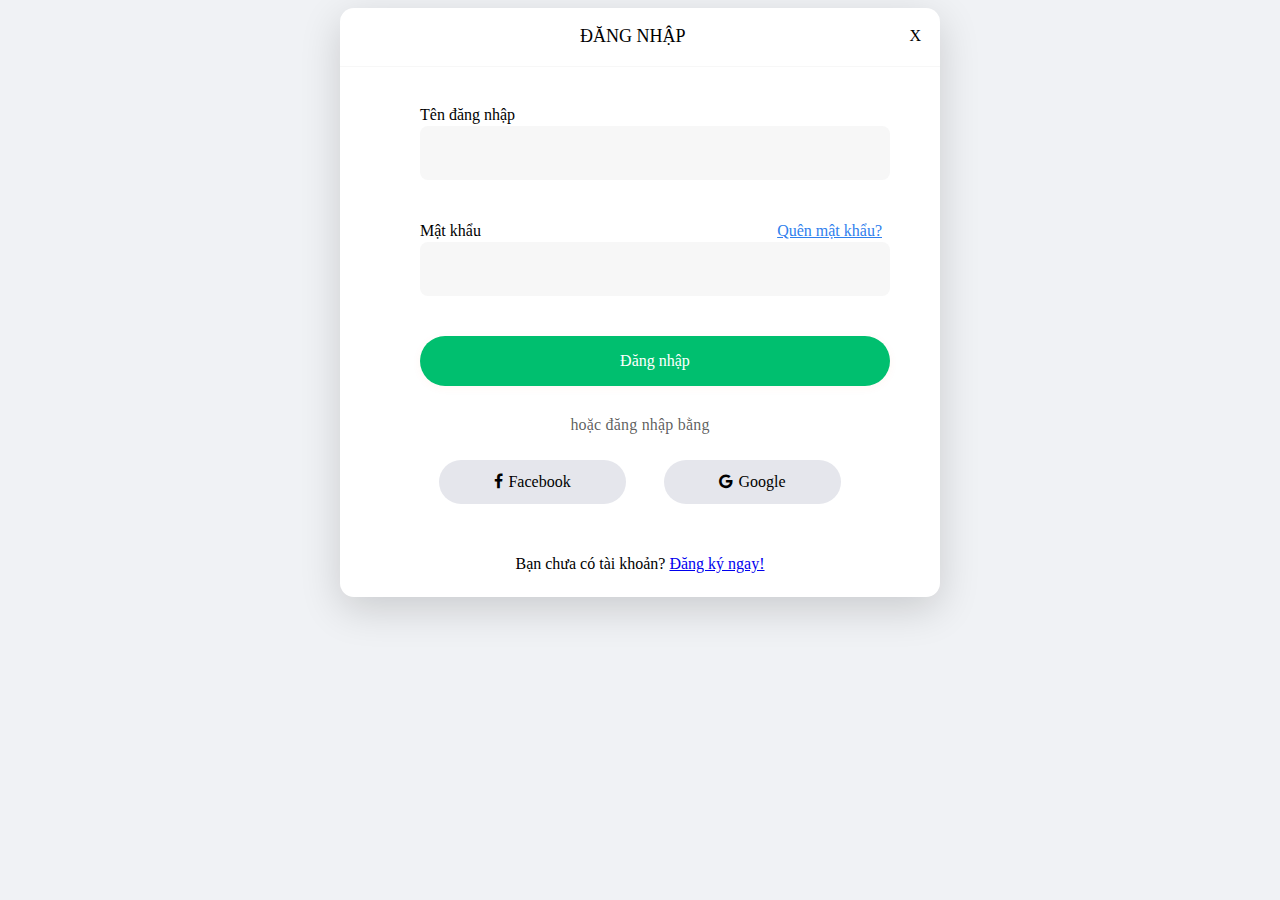
==== index.html @ 4d33e6c7 "first commit" ====
<!DOCTYPE html>
<html>
  <head>
    <title>Lop CNPM</title>
    
    <link
      rel="stylesheet"
      href="https://cdnjs.cloudflare.com/ajax/libs/font-awesome/4.7.0/css/font-awesome.min.css"
    />
    <style>
      body {
        background: #f0f2f5;
        display: flex;
        /* width: 1440px;
        padding: 156px 420px 279px 420px; */
        justify-content: center;
        align-items: center;
      }
      
      #login-form {
        width: 600px;
        height: 589px;
        border-radius: 14px;
        background: var(--light-greyscale-greyscale-200, #fff);
        box-shadow: 0px 12px 40px 0px rgba(0, 0, 0, 0.16);
      }
      
      .login-form-header {
        position: relative;
        max-height: 58.264px;
        border-bottom: 1px solid #f7f7f7;
        padding: 16px 240px 18.26px 240px;
      }
      
      .title-header {
        padding-top: 16px;
        color: var(--light-greyscale-greyscale-900, #000);
        font-family: Roboto;
        font-size: 18px;
        font-style: normal;
        font-weight: 500;
        line-height: 24px; /* 133.333% */
        text-transform: uppercase;
      }
      
      #login-body {
        padding: 36.74px 80px 0px 80px;
      }
      
      .label-input {
        color: var(--light-greyscale-greyscale-900, #000);
        font-family: Roboto;
        font-size: 16px;
        font-style: normal;
        font-weight: 500;
        line-height: 22px; /* 137.5% */
      }
      
      #login-body input {
        display: flex;
        width: 440px;
        height: 22px;
        padding: 16px 15px;
        align-items: flex-start;
        gap: 10px;
        flex-shrink: 0;
        border-radius: 8px;
        background: #f7f7f7;
        border: 0px;
      }
      
      #forgot-password {
        color: var(--dark-other-link-500, #2f80ed);
        text-align: right;
        font-family: Roboto;
        font-size: 16px;
        font-style: normal;
        font-weight: 400;
        line-height: 22px; /* 137.5% */
      }
      
      .login-button {
        margin-top: 40px;
        display: flex;
        width: 440px;
        height: 20px;
        padding: 15px 15px;
        justify-content: center;
        align-items: center;
        gap: 10px;
        flex-shrink: 0;
        border-radius: 40px;
        background: var(--Green, #00bf6f);
        box-shadow: 0px 2px 10px 0px rgba(244, 103, 0, 0.05);
      
        color: var(--light-text-active, #fff);
        text-align: center;
        /* GG/16px/Med/Button Text */
        font-family: Roboto;
        font-size: 16px;
        font-style: normal;
        font-weight: 500;
        line-height: normal;
      }
      
      .login-with {
        margin-top: 30px;
        color: var(--light-transparent-greyscale-65, rgba(0, 0, 0, 0.65));
        text-align: center;
        font-family: Roboto;
        font-size: 16px;
        font-style: normal;
        font-weight: 400;
        line-height: normal;
        letter-spacing: 0.192px;
      }
      
      .otherway {
        flex-shrink: 0;
        border-radius: 24px;
        background: var(--light-greyscale-greyscale-300, #e5e6ec);
      
        color: var(--light-greyscale-greyscale-900, #000);
        font-family: Roboto;
        font-size: 16px;
        font-style: normal;
        font-weight: 400;
        line-height: normal;
        text-align: center;
        padding: 13.02px 55px 13px 55px;
      }
      
      .footer {
        margin-top: 51px;
        text-align: center;
      }
      
    </style>
  </head>
  <body>
    <div id="home">
      <div id="login-form">
        <div class="login-form-header">
          <span class="title-header">Đăng nhập</span>
          <span style="position: absolute; top: 19px; right: 19px">X</span>
        </div>
        <div id="login-body">
          <div class="label-input">Tên đăng nhập</div>
          <input type="text" />
          <div
            style="
              margin-top: 40px;
              display: flex;
              justify-content: space-between;
              width: 462px;
            "
          >
            <span class="label-input">Mật khẩu</span
            ><span
              ><a href="google.com" id="forgot-password"
                >Quên mật khẩu?</a
              ></span
            >
          </div>
          <input type="password" />
          <div class="login-button">Đăng nhập</div>
          <p class="login-with">hoặc đăng nhập bằng</p>
          <div
            style="
              display: flex;
              justify-content: space-around;
              padding-top: 10px;
            "
          >
            <span class="otherway"
              ><i
                class="fa fa-brands fa-facebook"
                style="font-size: 16px; padding-right: 5px"
              ></i
              >Facebook</span
            >
            <span class="otherway"
              ><i
                class="fa fa-brands fa-google"
                style="font-size: 16px; padding-right: 5px"
              ></i
              >Google</span
            >
          </div>
          <p class="footer">
            Bạn chưa có tài khoản? <a href="google.com">Đăng ký ngay!</a>
          </p>
        </div>
      </div>
    </div>
  </body>
</html>
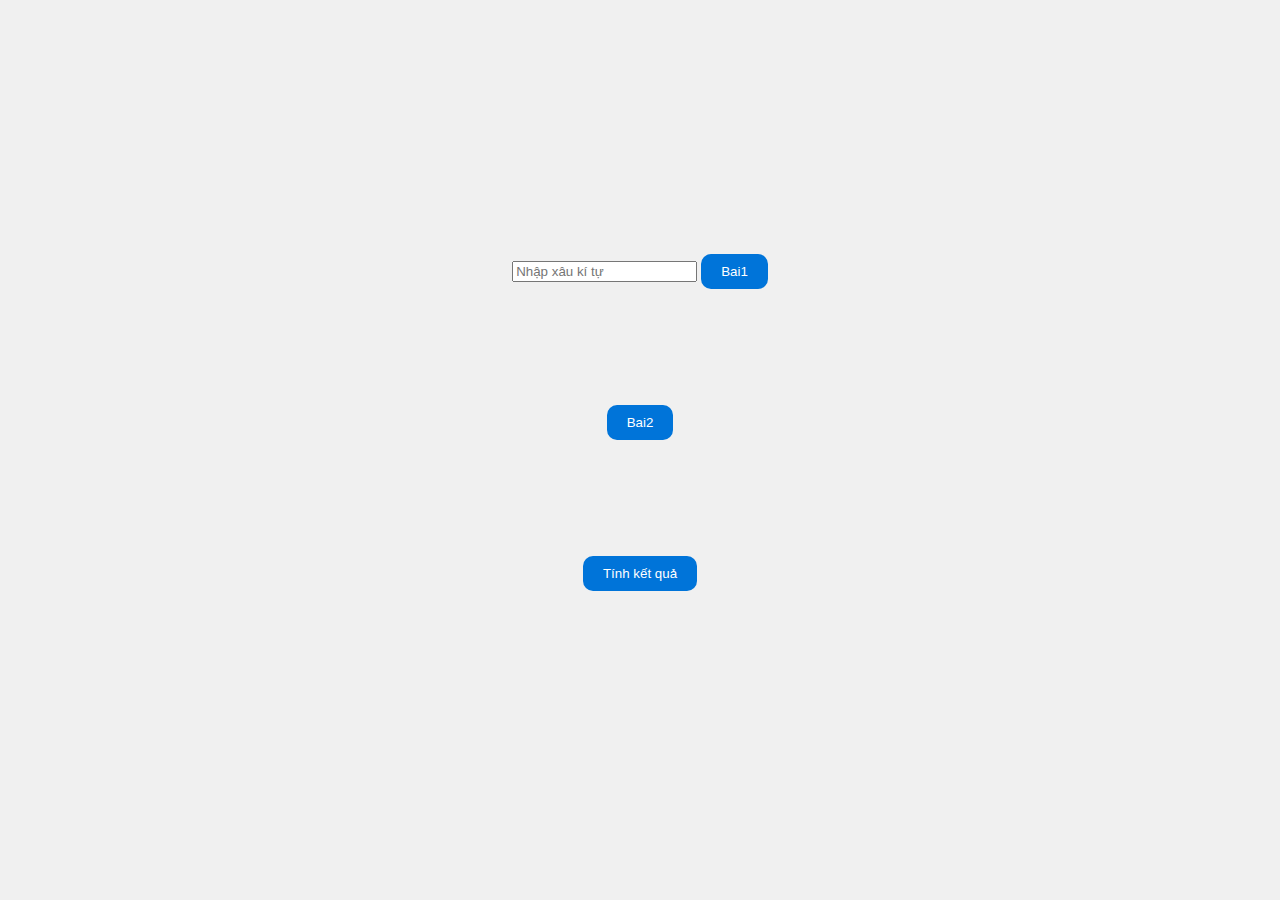
==== commit 42655c0c: "first commit" ====
--- a/index.html
+++ b/index.html
@@ -1,197 +1,149 @@
 <!DOCTYPE html>
 <html>
-  <head>
-    <title>Lop CNPM</title>
-    
-    <link
-      rel="stylesheet"
-      href="https://cdnjs.cloudflare.com/ajax/libs/font-awesome/4.7.0/css/font-awesome.min.css"
-    />
+<head>
+    <title>Buổi 3</title>
     <style>
-      body {
-        background: #f0f2f5;
-        display: flex;
-        /* width: 1440px;
-        padding: 156px 420px 279px 420px; */
-        justify-content: center;
-        align-items: center;
-      }
-      
-      #login-form {
-        width: 600px;
-        height: 589px;
-        border-radius: 14px;
-        background: var(--light-greyscale-greyscale-200, #fff);
-        box-shadow: 0px 12px 40px 0px rgba(0, 0, 0, 0.16);
-      }
-      
-      .login-form-header {
-        position: relative;
-        max-height: 58.264px;
-        border-bottom: 1px solid #f7f7f7;
-        padding: 16px 240px 18.26px 240px;
-      }
-      
-      .title-header {
-        padding-top: 16px;
-        color: var(--light-greyscale-greyscale-900, #000);
-        font-family: Roboto;
-        font-size: 18px;
-        font-style: normal;
-        font-weight: 500;
-        line-height: 24px; /* 133.333% */
-        text-transform: uppercase;
-      }
-      
-      #login-body {
-        padding: 36.74px 80px 0px 80px;
-      }
-      
-      .label-input {
-        color: var(--light-greyscale-greyscale-900, #000);
-        font-family: Roboto;
-        font-size: 16px;
-        font-style: normal;
-        font-weight: 500;
-        line-height: 22px; /* 137.5% */
-      }
-      
-      #login-body input {
-        display: flex;
-        width: 440px;
-        height: 22px;
-        padding: 16px 15px;
-        align-items: flex-start;
-        gap: 10px;
-        flex-shrink: 0;
-        border-radius: 8px;
-        background: #f7f7f7;
-        border: 0px;
-      }
-      
-      #forgot-password {
-        color: var(--dark-other-link-500, #2f80ed);
-        text-align: right;
-        font-family: Roboto;
-        font-size: 16px;
-        font-style: normal;
-        font-weight: 400;
-        line-height: 22px; /* 137.5% */
-      }
-      
-      .login-button {
-        margin-top: 40px;
-        display: flex;
-        width: 440px;
-        height: 20px;
-        padding: 15px 15px;
-        justify-content: center;
-        align-items: center;
-        gap: 10px;
-        flex-shrink: 0;
-        border-radius: 40px;
-        background: var(--Green, #00bf6f);
-        box-shadow: 0px 2px 10px 0px rgba(244, 103, 0, 0.05);
-      
-        color: var(--light-text-active, #fff);
-        text-align: center;
-        /* GG/16px/Med/Button Text */
-        font-family: Roboto;
-        font-size: 16px;
-        font-style: normal;
-        font-weight: 500;
-        line-height: normal;
-      }
-      
-      .login-with {
-        margin-top: 30px;
-        color: var(--light-transparent-greyscale-65, rgba(0, 0, 0, 0.65));
-        text-align: center;
-        font-family: Roboto;
-        font-size: 16px;
-        font-style: normal;
-        font-weight: 400;
-        line-height: normal;
-        letter-spacing: 0.192px;
-      }
-      
-      .otherway {
-        flex-shrink: 0;
-        border-radius: 24px;
-        background: var(--light-greyscale-greyscale-300, #e5e6ec);
-      
-        color: var(--light-greyscale-greyscale-900, #000);
-        font-family: Roboto;
-        font-size: 16px;
-        font-style: normal;
-        font-weight: 400;
-        line-height: normal;
-        text-align: center;
-        padding: 13.02px 55px 13px 55px;
-      }
-      
-      .footer {
-        margin-top: 51px;
-        text-align: center;
-      }
-      
+        body {
+            display: flex;
+            flex-direction: column;
+            align-items: center;
+            justify-content: center;
+            height: 100vh;
+            margin: 0;
+            background-color: #f0f0f0;
+        }
+
+        .ab {
+            padding: 30px;
+            text-align: center;
+            margin-bottom: 20px;
+        }
+
+        button {
+            background-color: #0074D9;
+            color: white;
+            border: none;
+            padding: 10px 20px;
+            margin-bottom: 20px;
+            cursor: pointer;
+            border-radius: 10px;
+        }
+
+        button:hover {
+            background-color: #0056b3;
+        }
     </style>
-  </head>
-  <body>
-    <div id="home">
-      <div id="login-form">
-        <div class="login-form-header">
-          <span class="title-header">Đăng nhập</span>
-          <span style="position: absolute; top: 19px; right: 19px">X</span>
-        </div>
-        <div id="login-body">
-          <div class="label-input">Tên đăng nhập</div>
-          <input type="text" />
-          <div
-            style="
-              margin-top: 40px;
-              display: flex;
-              justify-content: space-between;
-              width: 462px;
-            "
-          >
-            <span class="label-input">Mật khẩu</span
-            ><span
-              ><a href="google.com" id="forgot-password"
-                >Quên mật khẩu?</a
-              ></span
-            >
-          </div>
-          <input type="password" />
-          <div class="login-button">Đăng nhập</div>
-          <p class="login-with">hoặc đăng nhập bằng</p>
-          <div
-            style="
-              display: flex;
-              justify-content: space-around;
-              padding-top: 10px;
-            "
-          >
-            <span class="otherway"
-              ><i
-                class="fa fa-brands fa-facebook"
-                style="font-size: 16px; padding-right: 5px"
-              ></i
-              >Facebook</span
-            >
-            <span class="otherway"
-              ><i
-                class="fa fa-brands fa-google"
-                style="font-size: 16px; padding-right: 5px"
-              ></i
-              >Google</span
-            >
-          </div>
-          <p class="footer">
-            Bạn chưa có tài khoản? <a href="google.com">Đăng ký ngay!</a>
-          </p>
-        </div>
-      </div>
+</head>
+<body>
+    <div class="ab">
+        <input type="text" id="nhapXau" placeholder="Nhập xâu kí tự">
+        <button onclick="tinhBai1()">Bai1</button>
+        <div id="ketQua"></div>
+        <p id="thoiGian"></p>
+        <p id="boNho"></p>
     </div>
-  </body>
+
+    <div class="ab">
+        <button onclick="kiemTraTrung()">Bai2</button>
+        <p id="ketQua2"></p>
+    </div>
+    <div class="ab">
+        <button onclick="tinhKetQua()">Tính kết quả</button>
+        <div id="ketQua3"></div>
+        <p id="thoiGian3"></p>
+        <p id="boNho3"></p>
+    </div>
+    <script>
+        function soLanThayDePalindrome(s) {
+            let thayDoi = 0;
+            for (let i = 0; i < Math.floor(s.length / 2); i++) {
+                if (s[i] !== s[s.length - 1 - i]) {
+                    thayDoi++;
+                }
+            }
+            return thayDoi;
+        }
+
+        function tinhBai1() {
+            const nhapXauElement = document.getElementById("nhapXau");
+            const nhapXau = nhapXauElement.value;
+            const ketQuaElement = document.getElementById("ketQua");
+            const thoiGianElement = document.getElementById("thoiGian");
+            const boNhoElement = document.getElementById("boNho");
+
+            const batDau = performance.now();
+            const soLanThay = soLanThayDePalindrome(nhapXau);
+            const ketThuc = performance.now();
+            const suDungBoNho = window.performance.memory;
+
+            ketQuaElement.innerHTML = `Số lần cần thay đổi để biến xâu thành đối xưng: ${soLanThay}`;
+            thoiGianElement.innerHTML = `Thời gian chạy: ${ketThuc - batDau}ms`;
+            boNhoElement.innerHTML = `Bộ nhớ sử dụng: ${suDungBoNho.usedJSHeapSize} bytes`;
+        }
+
+        function kiemTraTrung1(arr) {
+            const daXem = new Set();
+            for (let i = 0; i < arr.length; i++) {
+                if (daXem.has(arr[i])) {
+                    return true;
+                }
+                daXem.add(arr[i]);
+            }
+            return false;
+        }
+
+        function kiemTraTrung() {
+            const nhapMang = [1, 3, 3, 4, 5, 6, 7, 8, 9, 10];
+            const ketQuaElement2 = document.getElementById("ketQua2");
+
+            const coPhanTuTrung = kiemTraTrung1(nhapMang);
+
+            if (coPhanTuTrung) {
+                ketQuaElement2.textContent = "Mảng có phần tử trùng lặp.";
+            } else {
+                ketQuaElement2.textContent = "Mảng không có phần tử trùng lặp.";
+            }
+        }
+
+        function soLanNhay(N, X, L) {
+            let nhay = 0;
+            let viTriHienTai = 0;
+
+            for (let i = 0; i < N; i++) {
+                if (viTriHienTai >= X) {
+                    return nhay;
+                }
+                viTriHienTai += L[i];
+                nhay++;
+            }
+
+            while (viTriHienTai < X) {
+                viTriHienTai += L[N - 1];
+                nhay++;
+            }
+
+            return nhay;
+        }
+
+        function tinhKetQua() {
+            const N = 3;
+            const X = 6;
+            const L = [3, 4, 5];
+
+            const batDau = performance.now();
+            const soLanNhayKetQua = soLanNhay(N, X, L);
+            const ketThuc = performance.now();
+            const suDungBoNho = window.performance.memory;
+
+            const ketQuaElement3 = document.getElementById("ketQua3");
+            ketQuaElement3.innerHTML = `Số lần nhảy trước khi vượt qua tọa độ X: ${soLanNhayKetQua}`;
+
+            const thoiGianElement3 = document.getElementById("thoiGian3");
+            thoiGianElement3.innerHTML = `Thời gian chạy: ${ketThuc - batDau}ms`;
+
+            const boNhoElement3 = document.getElementById("boNho3");
+            boNhoElement3.innerHTML = `Bộ nhớ sử dụng: ${suDungBoNho.usedJSHeapSize} bytes`;
+        }
+    </script>
+</body>
 </html>
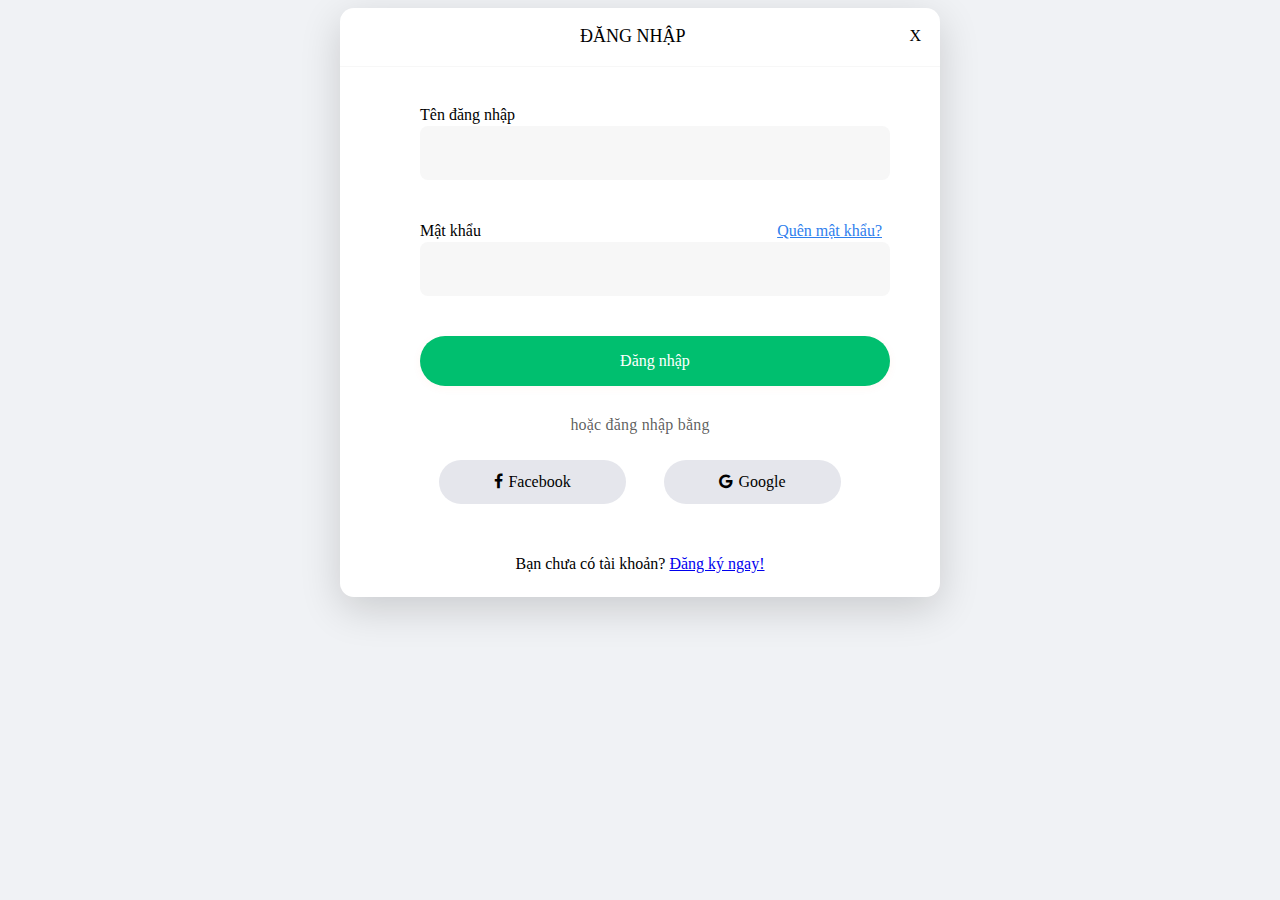
==== commit 45e06ffa: "first commit" ====
--- a/index.html
+++ b/index.html
@@ -1,149 +1,66 @@
 <!DOCTYPE html>
 <html>
-<head>
-    <title>Buổi 3</title>
-    <style>
-        body {
-            display: flex;
-            flex-direction: column;
-            align-items: center;
-            justify-content: center;
-            height: 100vh;
-            margin: 0;
-            background-color: #f0f0f0;
-        }
-
-        .ab {
-            padding: 30px;
-            text-align: center;
-            margin-bottom: 20px;
-        }
-
-        button {
-            background-color: #0074D9;
-            color: white;
-            border: none;
-            padding: 10px 20px;
-            margin-bottom: 20px;
-            cursor: pointer;
-            border-radius: 10px;
-        }
-
-        button:hover {
-            background-color: #0056b3;
-        }
-    </style>
-</head>
-<body>
-    <div class="ab">
-        <input type="text" id="nhapXau" placeholder="Nhập xâu kí tự">
-        <button onclick="tinhBai1()">Bai1</button>
-        <div id="ketQua"></div>
-        <p id="thoiGian"></p>
-        <p id="boNho"></p>
+  <head>
+    <title>Lop CNPM</title>
+    <link rel="stylesheet" href="index.css"/>
+    <link rel="stylesheet" href="https://cdnjs.cloudflare.com/ajax/libs/font-awesome/4.7.0/css/font-awesome.min.css"/>
+    <script src="index.js"></script>
+  </head>
+  <body>
+    <div id="home">
+      <div id="login-form">
+        <div class="login-form-header">
+          <span class="title-header">Đăng nhập</span>
+          <span style="position: absolute; top: 19px; right: 19px">X</span>
+        </div>
+        <div id="login-body">
+          <div class="label-input">Tên đăng nhập</div>
+          <input type="text" />
+          <div
+            style="
+              margin-top: 40px;
+              display: flex;
+              justify-content: space-between;
+              width: 462px;
+            "
+          >
+            <span class="label-input">Mật khẩu</span
+            ><span
+              ><a href="google.com" id="forgot-password"
+                >Quên mật khẩu?</a
+              ></span
+            >
+          </div>
+          <input type="password" />
+          <div class="login-button">Đăng nhập</div>
+          <p class="login-with">hoặc đăng nhập bằng</p>
+          <div
+            style="
+              display: flex;
+              justify-content: space-around;
+              padding-top: 10px;
+            "
+          >
+            <span class="otherway"
+              ><i
+                class="fa fa-brands fa-facebook"
+                style="font-size: 16px; padding-right: 5px"
+              ></i
+              >Facebook</span
+            >
+            <span class="otherway"
+              ><i
+                class="fa fa-brands fa-google"
+                style="font-size: 16px; padding-right: 5px"
+              ></i
+              >Google</span
+            >
+          </div>
+          <p class="footer">
+            Bạn chưa có tài khoản? <a href="google.com">Đăng ký ngay!</a>
+          </p>
+        </div>
+      </div>
     </div>
-
-    <div class="ab">
-        <button onclick="kiemTraTrung()">Bai2</button>
-        <p id="ketQua2"></p>
-    </div>
-    <div class="ab">
-        <button onclick="tinhKetQua()">Tính kết quả</button>
-        <div id="ketQua3"></div>
-        <p id="thoiGian3"></p>
-        <p id="boNho3"></p>
-    </div>
-    <script>
-        function soLanThayDePalindrome(s) {
-            let thayDoi = 0;
-            for (let i = 0; i < Math.floor(s.length / 2); i++) {
-                if (s[i] !== s[s.length - 1 - i]) {
-                    thayDoi++;
-                }
-            }
-            return thayDoi;
-        }
-
-        function tinhBai1() {
-            const nhapXauElement = document.getElementById("nhapXau");
-            const nhapXau = nhapXauElement.value;
-            const ketQuaElement = document.getElementById("ketQua");
-            const thoiGianElement = document.getElementById("thoiGian");
-            const boNhoElement = document.getElementById("boNho");
-
-            const batDau = performance.now();
-            const soLanThay = soLanThayDePalindrome(nhapXau);
-            const ketThuc = performance.now();
-            const suDungBoNho = window.performance.memory;
-
-            ketQuaElement.innerHTML = `Số lần cần thay đổi để biến xâu thành đối xưng: ${soLanThay}`;
-            thoiGianElement.innerHTML = `Thời gian chạy: ${ketThuc - batDau}ms`;
-            boNhoElement.innerHTML = `Bộ nhớ sử dụng: ${suDungBoNho.usedJSHeapSize} bytes`;
-        }
-
-        function kiemTraTrung1(arr) {
-            const daXem = new Set();
-            for (let i = 0; i < arr.length; i++) {
-                if (daXem.has(arr[i])) {
-                    return true;
-                }
-                daXem.add(arr[i]);
-            }
-            return false;
-        }
-
-        function kiemTraTrung() {
-            const nhapMang = [1, 3, 3, 4, 5, 6, 7, 8, 9, 10];
-            const ketQuaElement2 = document.getElementById("ketQua2");
-
-            const coPhanTuTrung = kiemTraTrung1(nhapMang);
-
-            if (coPhanTuTrung) {
-                ketQuaElement2.textContent = "Mảng có phần tử trùng lặp.";
-            } else {
-                ketQuaElement2.textContent = "Mảng không có phần tử trùng lặp.";
-            }
-        }
-
-        function soLanNhay(N, X, L) {
-            let nhay = 0;
-            let viTriHienTai = 0;
-
-            for (let i = 0; i < N; i++) {
-                if (viTriHienTai >= X) {
-                    return nhay;
-                }
-                viTriHienTai += L[i];
-                nhay++;
-            }
-
-            while (viTriHienTai < X) {
-                viTriHienTai += L[N - 1];
-                nhay++;
-            }
-
-            return nhay;
-        }
-
-        function tinhKetQua() {
-            const N = 3;
-            const X = 6;
-            const L = [3, 4, 5];
-
-            const batDau = performance.now();
-            const soLanNhayKetQua = soLanNhay(N, X, L);
-            const ketThuc = performance.now();
-            const suDungBoNho = window.performance.memory;
-
-            const ketQuaElement3 = document.getElementById("ketQua3");
-            ketQuaElement3.innerHTML = `Số lần nhảy trước khi vượt qua tọa độ X: ${soLanNhayKetQua}`;
-
-            const thoiGianElement3 = document.getElementById("thoiGian3");
-            thoiGianElement3.innerHTML = `Thời gian chạy: ${ketThuc - batDau}ms`;
-
-            const boNhoElement3 = document.getElementById("boNho3");
-            boNhoElement3.innerHTML = `Bộ nhớ sử dụng: ${suDungBoNho.usedJSHeapSize} bytes`;
-        }
-    </script>
-</body>
+  </body>
 </html>
--- a/index.css
+++ b/index.css
@@ -0,0 +1,127 @@
+body {
+    background: #f0f2f5;
+    display: flex;
+    /* width: 1440px;
+    padding: 156px 420px 279px 420px; */
+    justify-content: center;
+    align-items: center;
+  }
+  
+  #login-form {
+    width: 600px;
+    height: 589px;
+    border-radius: 14px;
+    background: var(--light-greyscale-greyscale-200, #fff);
+    box-shadow: 0px 12px 40px 0px rgba(0, 0, 0, 0.16);
+  }
+  
+  .login-form-header {
+    position: relative;
+    max-height: 58.264px;
+    border-bottom: 1px solid #f7f7f7;
+    padding: 16px 240px 18.26px 240px;
+  }
+  
+  .title-header {
+    padding-top: 16px;
+    color: var(--light-greyscale-greyscale-900, #000);
+    font-family: Roboto;
+    font-size: 18px;
+    font-style: normal;
+    font-weight: 500;
+    line-height: 24px; /* 133.333% */
+    text-transform: uppercase;
+  }
+  
+  #login-body {
+    padding: 36.74px 80px 0px 80px;
+  }
+  
+  .label-input {
+    color: var(--light-greyscale-greyscale-900, #000);
+    font-family: Roboto;
+    font-size: 16px;
+    font-style: normal;
+    font-weight: 500;
+    line-height: 22px; /* 137.5% */
+  }
+  
+  #login-body input {
+    display: flex;
+    width: 440px;
+    height: 22px;
+    padding: 16px 15px;
+    align-items: flex-start;
+    gap: 10px;
+    flex-shrink: 0;
+    border-radius: 8px;
+    background: #f7f7f7;
+    border: 0px;
+  }
+  
+  #forgot-password {
+    color: var(--dark-other-link-500, #2f80ed);
+    text-align: right;
+    font-family: Roboto;
+    font-size: 16px;
+    font-style: normal;
+    font-weight: 400;
+    line-height: 22px; /* 137.5% */
+  }
+  
+  .login-button {
+    margin-top: 40px;
+    display: flex;
+    width: 440px;
+    height: 20px;
+    padding: 15px 15px;
+    justify-content: center;
+    align-items: center;
+    gap: 10px;
+    flex-shrink: 0;
+    border-radius: 40px;
+    background: var(--Green, #00bf6f);
+    box-shadow: 0px 2px 10px 0px rgba(244, 103, 0, 0.05);
+  
+    color: var(--light-text-active, #fff);
+    text-align: center;
+    /* GG/16px/Med/Button Text */
+    font-family: Roboto;
+    font-size: 16px;
+    font-style: normal;
+    font-weight: 500;
+    line-height: normal;
+  }
+  
+  .login-with {
+    margin-top: 30px;
+    color: var(--light-transparent-greyscale-65, rgba(0, 0, 0, 0.65));
+    text-align: center;
+    font-family: Roboto;
+    font-size: 16px;
+    font-style: normal;
+    font-weight: 400;
+    line-height: normal;
+    letter-spacing: 0.192px;
+  }
+  
+  .otherway {
+    flex-shrink: 0;
+    border-radius: 24px;
+    background: var(--light-greyscale-greyscale-300, #e5e6ec);
+  
+    color: var(--light-greyscale-greyscale-900, #000);
+    font-family: Roboto;
+    font-size: 16px;
+    font-style: normal;
+    font-weight: 400;
+    line-height: normal;
+    text-align: center;
+    padding: 13.02px 55px 13px 55px;
+  }
+  
+  .footer {
+    margin-top: 51px;
+    text-align: center;
+  }
+  